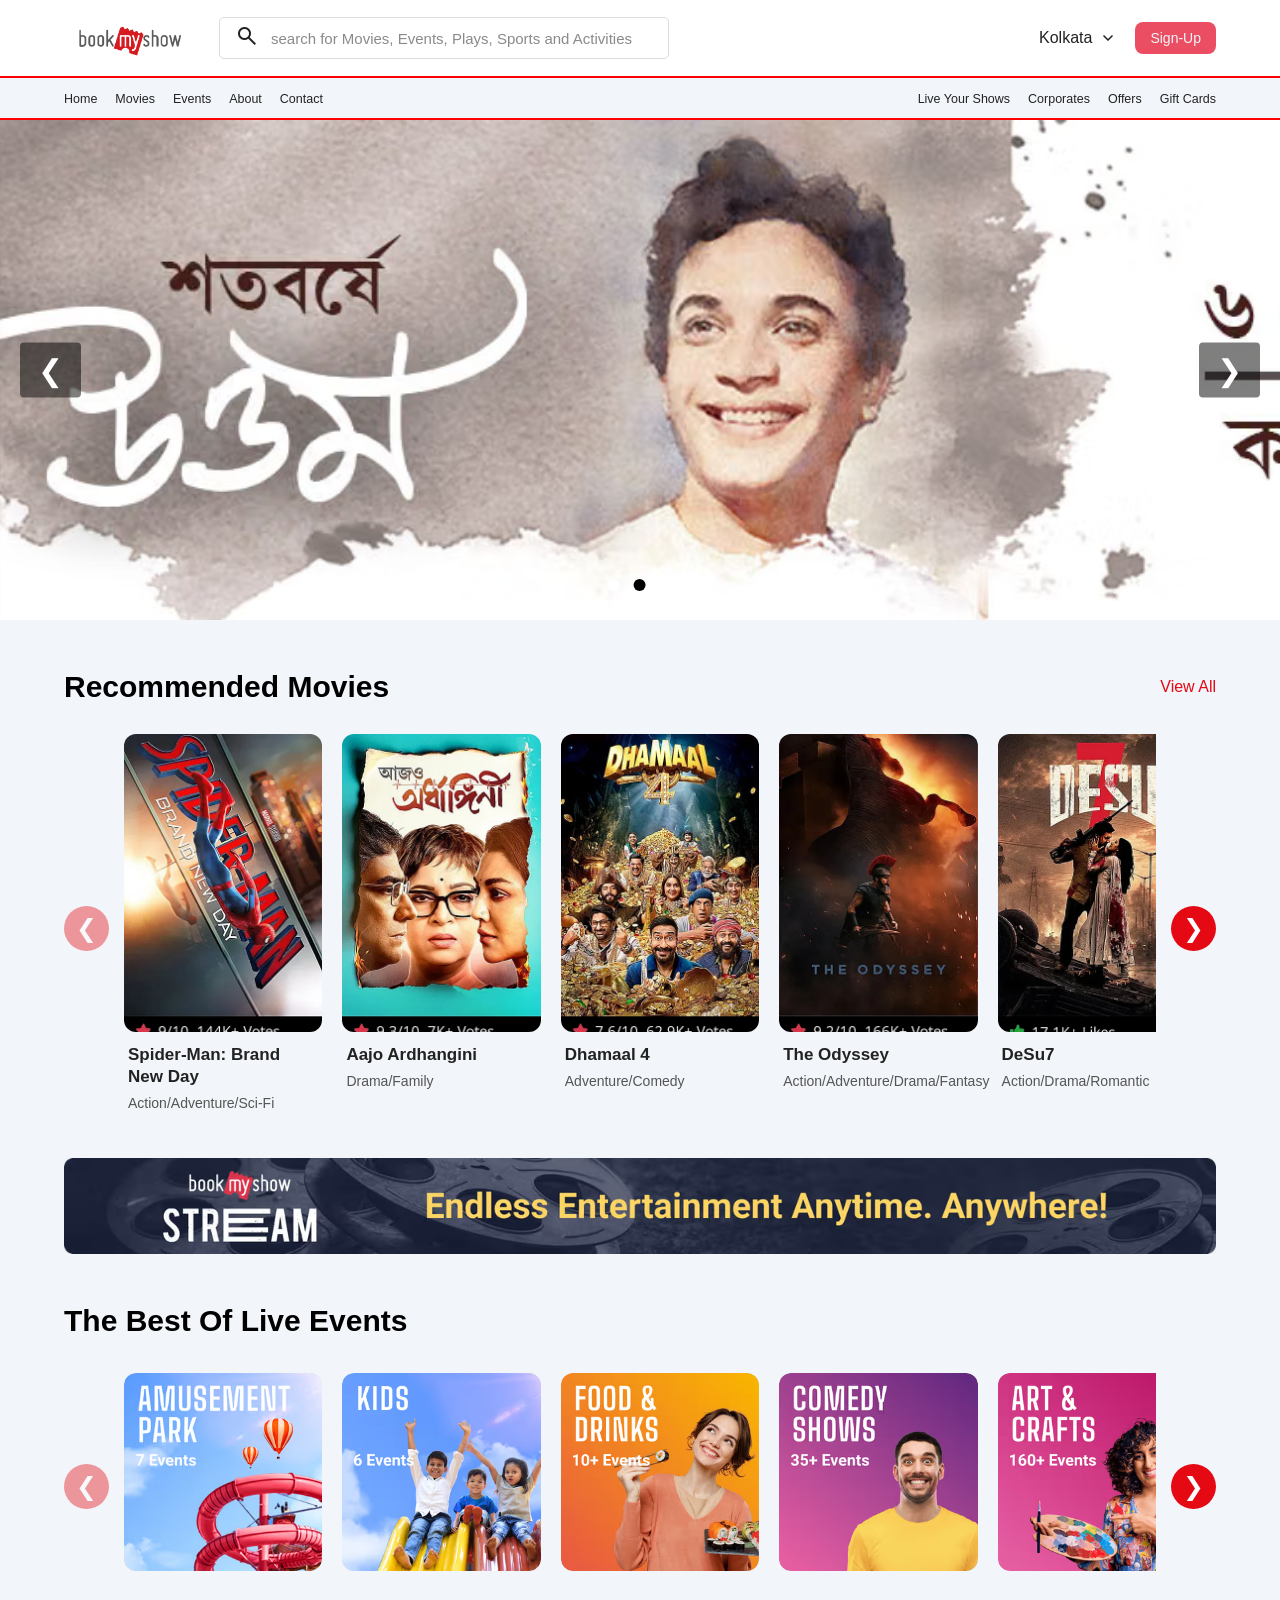
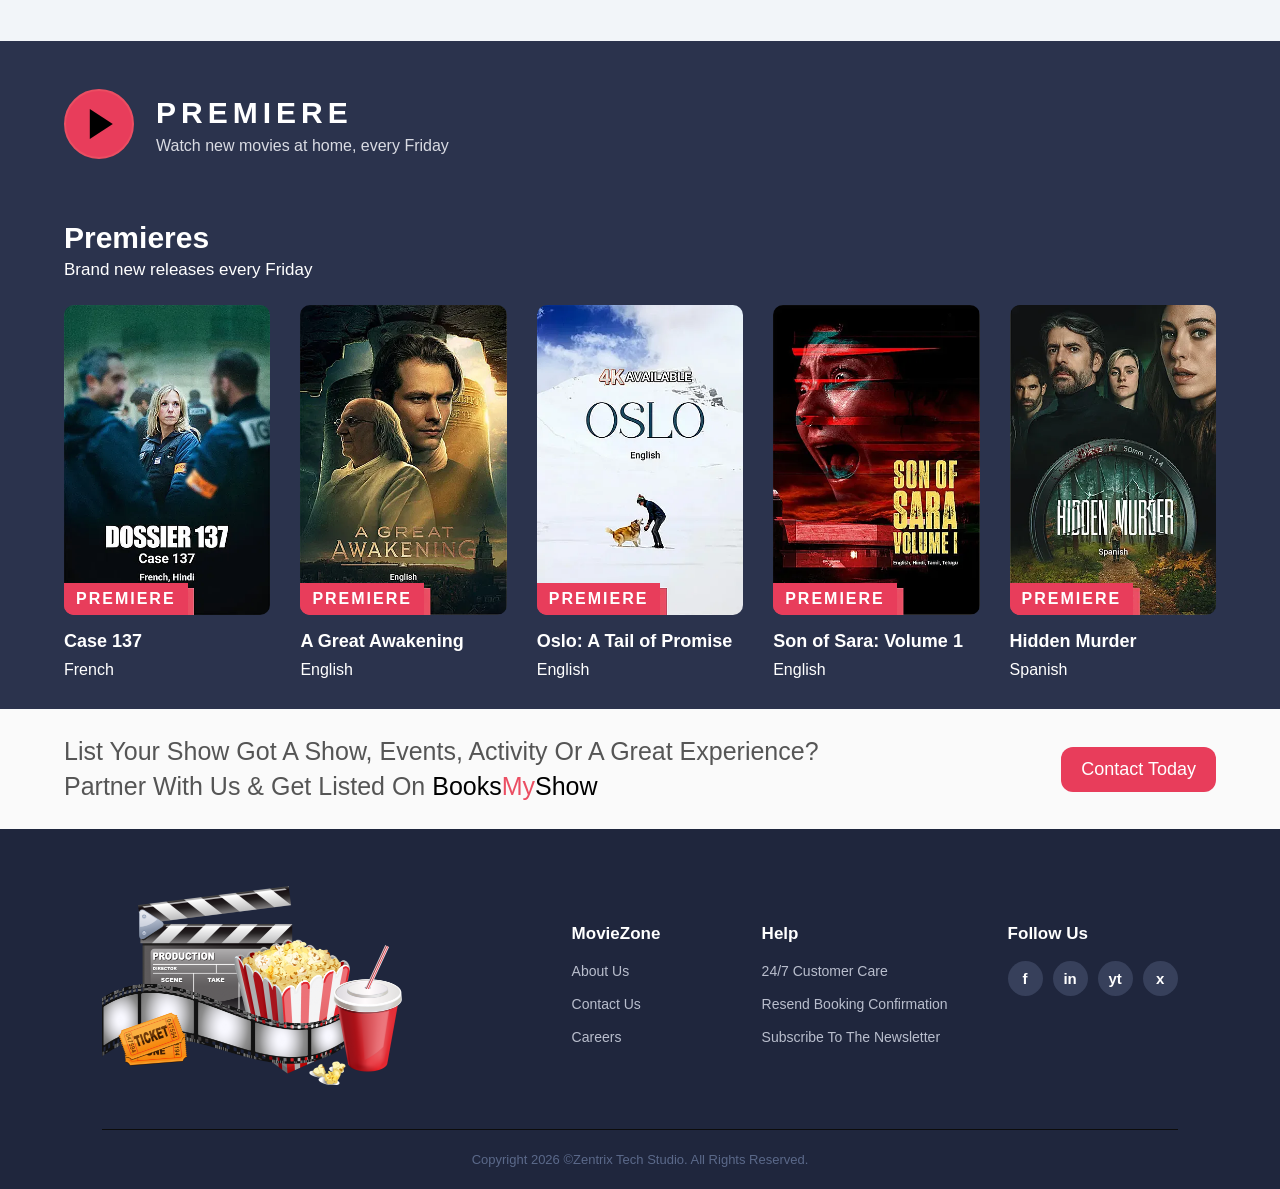
==== index.html @ f5048064 "Initial commit" ====
<!DOCTYPE html>
<html lang="en">

<head>
    <meta charset="UTF-8">
    <meta name="viewport" content="width=device-width, initial-scale=1.0">
    <title>bookmyshow - clone</title>
    <link rel="shortcut icon" href="./IMAGES/favicon.png" type="image/x-icon">
    <link rel="stylesheet" href="style.css">
    <link rel="stylesheet"
        href="https://fonts.googleapis.com/css2?family=Material+Symbols+Outlined:opsz,wght,FILL,GRAD@24,400,0,0" />
</head>

<body>

    <header>

        <div class="header1">
            <div class="logoSide">
                <img src="./IMAGES/logo img.png" alt="image of logo" class="logoimg">

                <div class="searchBox">
                    <i><span class="material-symbols-outlined">search</span></i>
                    <input type="text" placeholder="search for Movies, Events, Plays, Sports and Activities">
                </div>

            </div>
            <div class="loginSide">

                <div class="cityDropdown">
                    <button class="cityBtn" id="cityBtn">
                        <span id="selectedCity">Kolkata</span>
                        <span class="material-symbols-outlined">
                            keyboard_arrow_down
                        </span>
                    </button>

                    <div class="cityMenu" id="cityMenu">
                        <p class="city">Kolkata</p>
                        <p class="city">Mumbai</p>
                        <p class="city">Delhi</p>
                        <p class="city">Hyderabad</p>
                        <p class="city">Bangalore</p>
                        <p class="city">Chennai</p>
                        <p class="city">Pune</p>
                        <p class="city">Ahmedabad</p>
                        <p class="city">Jaipur</p>
                        <p class="city">Lucknow</p>
                    </div>
                </div>

                <a href="./login.html">
                    <button class="signupBtn">sign-up</button>
                </a>

                <span class="material-symbols-outlined">menu</span>

            </div>
        </div>

        <div class="header2">
            <div class="movieSide">
                <ul class="navLinks">
                    <li><a href="./index.html">home</a></li>
                    <li><a href="./movies.html" target="_blank">movies</a></li>
                    <li><a href="./events.html"target="_blank">events</a></li>
                    <li><a href="./about.html" target="_blank">about</a></li>
                    <li><a href="./contact.html" target="_blank">contact</a></li>
                </ul>
            </div>

            <div class="offerSide">
                <ul class="navLinks">
                    <li><a href="#">live your shows</a></li>
                    <li><a href="#">corporates</a></li>
                    <li><a href="#">offers</a></li>
                    <li><a href="#">gift cards</a></li>
                </ul>
            </div>

        </div>

    </header>

    <main>

        <section class="hero-slider">

            <div class="slides">

                <div class="slide">
                    <img src="./IMAGES/slider images/slider 1.avif" alt="Slide 1">
                </div>

                <div class="slide">
                    <img src="./IMAGES/slider images/slider 2.avif" alt="Slide 2">
                </div>

                <div class="slide">
                    <img src="./IMAGES/slider images/slider 3.avif" alt="Slide 3">
                </div>

            </div>

            <!-- Previous / Next Buttons -->
            <button class="prev">&#10094;</button>
            <button class="next">&#10095;</button>

            <!-- Dots -->
            <div class="dots">
                <span class="dot active"></span>
                <span class="dot"></span>
                <span class="dot"></span>
            </div>

        </section>

        <section class="movies-section">

            <div class="section-header">
                <h2>recommended movies</h2>
                <a href="./movies.html" target="_blank">View All</a>
            </div>

            <div class="movie-carousel">
                <button class="movie-arrow movie-prev">&#10094;</button>

                <div class="movie-wrapper">
                    <div class="movie-container">

                        <div class="movie-card">
                            <div class="movie-img">
                                <img src="./IMAGES/movies image/Spider-man.jpg" alt="Movie">

                            </div>

                            <div class="movie-info">
                                <h3>spider-man: brand new day</h3>
                                <p>Action/Adventure/sci-fi</p>

                                <!-- <button>Book Now</button> -->
                            </div>
                        </div>

                        <div class="movie-card">
                            <div class="movie-img">
                                <img src="./IMAGES/movies image/Aajo Ardhangini.webp" alt="Movie">
                            </div>

                            <div class="movie-info">
                                <h3>aajo ardhangini</h3>
                                <p>drama/family</p>

                                <!-- <button>Book Now</button> -->
                            </div>
                        </div>

                        <div class="movie-card">
                            <div class="movie-img">
                                <img src="./IMAGES/movies image/Dhamaal 4.webp" alt="Movie">
                            </div>

                            <div class="movie-info">
                                <h3>dhamaal 4</h3>
                                <p>adventure/comedy</p>

                                <!-- <button>Book Now</button> -->
                            </div>
                        </div>

                        <div class="movie-card">
                            <div class="movie-img">
                                <img src="./IMAGES/movies image/The Odyssey.webp" alt="Movie">
                            </div>

                            <div class="movie-info">
                                <h3>the odyssey</h3>
                                <p>action/adventure/drama/fantasy</p>

                                <!-- <button>Book Now</button> -->
                            </div>
                        </div>

                        <div class="movie-card">
                            <div class="movie-img">
                                <img src="./IMAGES/movies image/DeSu7.webp" alt="Movie">
                            </div>

                            <div class="movie-info">
                                <h3>DeSu7</h3>
                                <p>action/drama/romantic</p>

                                <!-- <button>Book Now</button> -->
                            </div>
                        </div>

                        <div class="movie-card">
                            <div class="movie-img">
                                <img src="./IMAGES/movies image/bhai tera star hai.webp" alt="Movie">
                            </div>

                            <div class="movie-info">
                                <h3>bhai tera star hai</h3>
                                <p>comedy/thriller</p>

                                <!-- <button>Book Now</button> -->
                            </div>
                        </div>

                        <div class="movie-card">
                            <div class="movie-img">
                                <img src="./IMAGES/movies image/Jan Neta.webp" alt="Movie">
                            </div>

                            <div class="movie-info">
                                <h3>jan neta</h3>
                                <p>action/drama/political</p>

                                <!-- <button>Book Now</button> -->
                            </div>
                        </div>

                        <div class="movie-card">
                            <div class="movie-img">
                                <img src="./IMAGES/movies image/Katukutu Buro.webp" alt="Movie">
                            </div>

                            <div class="movie-info">
                                <h3>katukutu boro</h3>
                                <p>drama/social/thriller</p>

                                <!-- <button>Book Now</button> -->
                            </div>
                        </div>

                        <div class="movie-card">
                            <div class="movie-img">
                                <img src="./IMAGES/movies image/ohh my dog.webp" alt="Movie">
                            </div>

                            <div class="movie-info">
                                <h3>ohh my dog</h3>
                                <p>adventure/drama</p>

                                <!-- <button>Book Now</button> -->
                            </div>
                        </div>

                        <div class="movie-card">
                            <div class="movie-img">
                                <img src="./IMAGES/movies image/The Bose Files.webp" alt="Movie">
                            </div>

                            <div class="movie-info">
                                <h3>the bose files: sach ya sazish</h3>
                                <p>drama/historical</p>

                                <!-- <button>Book Now</button> -->
                            </div>
                        </div>

                    </div>

                </div>
                <button class="movie-arrow movie-next">&#10095;</button>
            </div>
            <img src="./IMAGES/2nd section image.avif" alt="" class="sectionImg">
        </section>

        <section class="eventSection">
            <div class="eventHeader">
                <h2>
                    the best of live events
                </h2>
            </div>

            <div class="eventCarousel">
                <button class="eventArrow eventPrev">&#10094;</button>

                <div class="eventWrapper">
                    <div class="eventContainer">

                        <div class="eventCard">
                            <div class="eventImg">
                                <img src="./IMAGES/events img/amuesment park.avif" alt="Movie">

                            </div>
                        </div>

                        <div class="eventCard">
                            <div class="eventImg">
                                <img src="./IMAGES/events img/kids.avif" alt="Movie">

                            </div>
                        </div>

                        <div class="eventCard">
                            <div class="eventImg">
                                <img src="./IMAGES/events img/food  and drinks.avif" alt="Movie">

                            </div>
                        </div>

                        <div class="eventCard">
                            <div class="eventImg">
                                <img src="./IMAGES/events img/Comedy Show.avif" alt="Movie">

                            </div>
                        </div>

                        <div class="eventCard">
                            <div class="eventImg">
                                <img src="./IMAGES/events img/arts and craft.avif" alt="Movie">

                            </div>
                        </div>

                        <div class="eventCard">
                            <div class="eventImg">
                                <img src="./IMAGES/events img/music show.avif" alt="Movie">

                            </div>
                        </div>

                        <div class="eventCard">
                            <div class="eventImg">
                                <img src="./IMAGES/events img/theatre show.avif" alt="Movie">

                            </div>
                        </div>

                        <div class="eventCard">
                            <div class="eventImg">
                                <img src="./IMAGES/events img/upskills and training.avif" alt="Movie">

                            </div>
                        </div>

                    </div>
                </div>
                <button class="eventArrow eventNext">&#10095;</button>
            </div>
        </section>

        <section class="premiere-section">
            <div class="premiere-content">

                <div class="premiere-logo">
                    <a href="./movies.html" target="_blank">
                    <button class="play-icon"></button>
                    </a>

                    <div>
                        <h2>PREMIERE</h2>
                        <p>Watch new movies at home, every Friday</p>
                    </div>
                </div>

                <div class="premiere-heading">
                    <h2>Premieres</h2>
                    <p>Brand new releases every Friday</p>
                </div>

                <div class="premiere-movies">

                    <div class="premiere-card">
                        <div class="premiere-poster">
                            <img src="./IMAGES/premium image/case 137.webp" alt="Case 137">
                            <span>PREMIERE</span>
                        </div>
                        <h3>Case 137</h3>
                        <p>French</p>
                    </div>

                    <div class="premiere-card">
                        <div class="premiere-poster">
                            <img src="./IMAGES/premium image/a great awakening.webp" alt="A Great Awakening">
                            <span>PREMIERE</span>
                        </div>
                        <h3>A Great Awakening</h3>
                        <p>English</p>
                    </div>

                    <div class="premiere-card">
                        <div class="premiere-poster">
                            <img src="./IMAGES/premium image/oslo.webp" alt="Oslo: A Tail of Promise">
                            <span>PREMIERE</span>
                        </div>
                        <h3>Oslo: A Tail of Promise</h3>
                        <p>English</p>
                    </div>

                    <div class="premiere-card">
                        <div class="premiere-poster">
                            <img src="./IMAGES/premium image/son of sara.webp" alt="Son of Sara: Volume 1">
                            <span>PREMIERE</span>
                        </div>
                        <h3>Son of Sara: Volume 1</h3>
                        <p>English</p>
                    </div>

                    <div class="premiere-card">
                        <div class="premiere-poster">
                            <img src="./IMAGES/premium image/hidden murder.webp" alt="Hidden Murder">
                            <span>PREMIERE</span>
                        </div>
                        <h3>Hidden Murder</h3>
                        <p>Spanish</p>
                    </div>

                </div>
            </div>
        </section>

        <DIV class="footerText">
            <p> list your show Got a show, events, activity or a great experience? <br>Partner with us & get listed on <span class="span1">Books<span class="span2">My</span>Show</span></p>
            <button class="btn">contact today</button>
        </DIV>
    </main>

    <footer class="site-footer">

    <div class="footer-top">
        <div class="footer-brand">
            <img src="./IMAGES/footer icon.png" alt="" class="logoimg2">
            <!-- <h2>Book<span>My</span>Show</h2> -->
        </div>

        

        <div class="footer-links">
            <div>
                <h3>MovieZone</h3>
                <a href="#">About Us</a>
                <a href="#">Contact Us</a>
                <a href="#">Careers</a>
            </div>

            <div>
                <h3>Help</h3>
                <a href="#">24/7 Customer Care</a>
                <a href="#">Resend Booking Confirmation</a>
                <a href="#">Subscribe To The Newsletter</a>
            </div>

            <div>
                <h3>Follow Us</h3>
                <div class="social-links">
                    <a href="#" aria-label="Facebook">f</a>
                    <a href="#" aria-label="Instagram">in</a>
                    <a href="#" aria-label="YouTube">yt</a>
                    <a href="#" aria-label="Twitter">x</a>
                </div>
            </div>
        </div>
    </div>

    <div class="footer-line"></div>

    <div class="footer-bottom">
        <p>Copyright 2026 ©Zentrix Tech Studio. All Rights Reserved.</p>
        <!-- <p>Made with ❤️ for movie lovers</p> -->
    </div>

</footer>


    <script src="script.js"></script>
</body>

</html>
---- style.css ----
/* =========================================================
   MOVIEZONE / BOOKMYSHOW CLONE
   COMPLETE RESPONSIVE STYLE.CSS

   HTML + JS CHANGE KI ZAROORAT NAHI HAI
========================================================= */


/* =========================================================
   GLOBAL RESET
========================================================= */

* {
    margin: 0;
    padding: 0;
    box-sizing: border-box;
}

html {
    scroll-behavior: smooth;
}

body {
    width: 100%;
    min-width: 0;

    font-family: Arial, Helvetica, sans-serif;

    background: #f2f5f9;
    color: #222;

    overflow-x: hidden;
}

img {
    max-width: 100%;
    height: auto;
}

button,
input,
textarea {
    font-family: inherit;
}

a {
    text-decoration: none;
}


/* =========================================================
   HEADER - TOP
========================================================= */

header {
    width: 100%;
    background: #fff;

    position: relative;
    z-index: 1000;
}

.header1 {
    width: 100%;
    min-height: 78px;

    display: flex;
    align-items: center;
    justify-content: space-between;

    gap: 25px;

    padding: 10px 5%;

    border-bottom: 2px solid red;

    background: #fff;
}


/* =========================================================
   LOGO + SEARCH
========================================================= */

.logoSide {
    min-width: 0;

    display: flex;
    align-items: center;

    gap: 25px;

    flex: 1;
}

.logoimg {
    width: 130px;
    height: auto;

    display: block;

    flex-shrink: 0;
}


/* Search */

.searchBox {
    width: min(450px, 100%);
    height: 42px;

    display: flex;
    align-items: center;

    border: 1px solid #dcdcdc;
    border-radius: 5px;

    background: #fff;

    min-width: 0;
}

.searchBox .material-symbols-outlined {
    font-size: 24px;

    margin-left: 15px;

    color: #222;

    flex-shrink: 0;
}

.searchBox input {
    width: 100%;
    height: 100%;

    border: none;
    outline: none;

    padding: 0 15px 0 12px;

    font-size: 15px;

    color: #333;

    background: transparent;

    min-width: 0;
}

.searchBox input::placeholder {
    color: #8a8a8a;
}


/* =========================================================
   LOGIN SIDE
========================================================= */

.loginSide {
    display: flex;
    align-items: center;

    gap: 12px;

    flex-shrink: 0;

    font-size: 18px;

    text-transform: capitalize;
}


/* City */

.cityDropdown {
    position: relative;
}

.cityBtn {
    display: flex;
    align-items: center;

    gap: 6px;

    background: transparent;

    border: none;

    font-size: 16px;

    cursor: pointer;

    padding: 8px 5px;

    color: #222;

    white-space: nowrap;
}

.cityBtn .material-symbols-outlined {
    font-size: 20px;
}


/* City dropdown */

.cityMenu {
    display: none;

    position: absolute;

    top: 45px;
    right: 0;

    width: 200px;

    max-height: 300px;

    overflow-y: auto;

    background: #fff;

    border: 1px solid #ddd;

    border-radius: 8px;

    box-shadow: 0 5px 20px rgba(0, 0, 0, 0.15);

    padding: 8px 0;

    z-index: 2000;
}

.cityMenu.active {
    display: block;
}

.city {
    margin: 0;

    padding: 10px 18px;

    font-size: 15px;

    cursor: pointer;
}

.city:hover {
    background-color: #f5f5f5;
}


/* Signup */

.loginSide .signupBtn {
    text-transform: capitalize;

    font-size: 14px;

    padding: 8px 15px;

    background-color: #eb4e62;

    color: #f2f5f9;

    border: none;

    border-radius: 8px;

    cursor: pointer;

    white-space: nowrap;
}


/* Menu icon */

.loginSide > .material-symbols-outlined {
    cursor: pointer;

    font-size: 25px;

    display: none;
}


/* =========================================================
   HEADER - SECOND NAVIGATION
========================================================= */

.header2 {
    width: 100%;

    min-height: 42px;

    display: flex;

    align-items: center;

    justify-content: space-between;

    gap: 20px;

    padding: 7px 5%;

    border-bottom: 2px solid red;

    text-transform: capitalize;

    background-color: #f2f5f9;
}

.movieSide,
.offerSide {
    min-width: 0;
}

.navLinks {
    display: flex;

    align-items: center;

    gap: 18px;

    list-style: none;

    white-space: nowrap;
}

.navLinks a {
    color: #222;

    text-decoration: none;

    font-size: 12.5px;

    font-family:
        'Segoe UI',
        Tahoma,
        Geneva,
        Verdana,
        sans-serif;

    transition: color 0.2s ease;
}

.navLinks a:hover {
    color: #e50914;
}


/* =========================================================
   HOME PAGE SLIDER
========================================================= */

.hero-slider,
.sliderSection {
    width: 100%;

    height: 500px;

    position: relative;

    overflow: hidden;

    background: #111;
}

.slides {
    display: flex;

    width: 300%;

    height: 100%;

    transition: transform 0.5s ease;
}

.slide {
    width: 33.333333%;

    height: 100%;

    flex-shrink: 0;

    display: flex;

    justify-content: center;
    align-items: center;
}

.slide img {
    width: 100%;
    height: 100%;

    display: block;

    object-fit: cover;

    object-position: center;
}


/* Slider arrows */

.prev,
.next {
    position: absolute;

    top: 50%;

    transform: translateY(-50%);

    border: none;

    background: rgba(0, 0, 0, 0.5);

    color: #fff;

    font-size: 30px;

    padding: 10px 18px;

    cursor: pointer;

    z-index: 5;

    border-radius: 4px;

    transition: background 0.2s ease;
}

.prev:hover,
.next:hover {
    background: rgba(0, 0, 0, 0.8);
}

.prev {
    left: 20px;
}

.next {
    right: 20px;
}


/* Slider dots */

.dots {
    position: absolute;

    bottom: 20px;

    left: 50%;

    transform: translateX(-50%);

    z-index: 5;

    white-space: nowrap;
}

.dot {
    display: inline-block;

    width: 12px;
    height: 12px;

    background: #fff;

    border-radius: 50%;

    margin: 5px;

    cursor: pointer;
}

.dot.active {
    background: #000;
}


/* =========================================================
   HOME - MOVIE CAROUSEL
========================================================= */

.movies-section {
    width: 100%;

    padding: 50px 5%;

    background: #f2f5f9;

    color: #000;
}

.section-header {
    display: flex;

    align-items: center;

    justify-content: space-between;

    gap: 20px;

    margin-bottom: 30px;
}

.section-header h2 {
    margin: 0;

    font-size: 30px;

    font-family:
        Arial,
        Helvetica,
        sans-serif;

    text-transform: capitalize;
}

.section-header a {
    color: #e50914;

    text-decoration: none;

    font-size: 16px;

    white-space: nowrap;
}


/* Carousel */

.movie-carousel {
    display: flex;

    align-items: center;

    gap: 15px;

    width: 100%;
}

.movie-wrapper {
    flex: 1;

    min-width: 0;

    overflow: hidden;
}

.movie-container {
    display: flex;

    gap: 20px;

    width: max-content;

    transition: transform 0.5s ease;
}


/* IMPORTANT:
   JS uses 5 cards desktop,
   3 tablet,
   2 mobile,
   1 small mobile.
*/

.movies-section .movie-card {
    flex: 0 0 calc((100vw - 10vw - 160px) / 5);

    min-width: 0;

    box-sizing: border-box;

    transition: transform 0.3s ease;
}

.movies-section .movie-card:hover {
    transform: translateY(-8px);
}


/* Home movie image */

.movie-img {
    width: 100%;

    aspect-ratio: 2 / 3;

    border-radius: 12px;

    overflow: hidden;

    background: #ddd;
}

.movie-img img {
    display: block;

    width: 100%;
    height: 100%;

    object-fit: cover;

    object-position: center;
}

.movie-info {
    padding: 12px 4px;
}

.movie-info h3 {
    margin: 0 0 7px;

    font-size: 17px;

    color: #222;

    text-transform: capitalize;

    line-height: 1.3;
}

.movie-info p {
    margin: 0;

    color: #555;

    font-size: 14px;

    text-transform: capitalize;
}


/* Home movie arrows */

.movie-arrow {
    flex-shrink: 0;

    width: 45px;
    height: 45px;

    border: none;

    border-radius: 50%;

    background: #e50914;

    color: #fff;

    font-size: 25px;

    cursor: pointer;

    display: flex;

    align-items: center;
    justify-content: center;

    transition: background 0.2s ease;
}

.movie-arrow:hover {
    background: #b20710;
}

.movie-arrow:disabled {
    opacity: 0.4;

    cursor: not-allowed;
}


/* Section image */

.sectionImg {
    display: block;

    width: 100%;

    max-width: 100%;

    height: auto;

    margin: 35px 0 0;
}


/* =========================================================
   HOME - EVENTS CAROUSEL
========================================================= */

.eventSection {
    width: 100%;

    padding: 0 5% 40px;

    background-color: #f2f5f9;

    color: #000;
}

.eventHeader {
    margin: 0;

    padding-bottom: 35px;

    font-size: 20px;

    font-family:
        Arial,
        Helvetica,
        sans-serif;

    text-transform: capitalize;
}

.eventCarousel {
    display: flex;

    align-items: center;

    gap: 15px;

    width: 100%;
}

.eventWrapper {
    flex: 1;

    min-width: 0;

    overflow: hidden;

    padding-bottom: 30px;
}

.eventContainer {
    display: flex;

    gap: 20px;

    width: max-content;

    transition: transform 0.5s ease;
}


/* Event cards */

.eventCard {
    flex: 0 0 calc((100vw - 10vw - 160px) / 5);

    min-width: 0;

    box-sizing: border-box;

    transition: transform 0.3s ease;
}

.eventCard:hover {
    transform: translateY(-8px);
}

.eventImg {
    width: 100%;

    aspect-ratio: 1 / 1;

    border-radius: 12px;

    overflow: hidden;

    background: #ddd;
}

.eventImg img {
    width: 100%;
    height: 100%;

    display: block;

    object-fit: cover;

    object-position: center;

    border-radius: 12px;
}


/* Event arrows */

.eventArrow {
    flex-shrink: 0;

    width: 45px;
    height: 45px;

    border: none;

    border-radius: 50%;

    background: #e50914;

    color: #fff;

    font-size: 25px;

    cursor: pointer;

    display: flex;

    align-items: center;
    justify-content: center;
}

.eventArrow:hover {
    background: #b20710;
}

.eventArrow:disabled {
    opacity: 0.4;

    cursor: not-allowed;
}


/* =========================================================
   PREMIERE SECTION
========================================================= */

.premiere-section {
    width: 100%;

    background: #2b334d;

    padding: 48px 0 30px;

    color: #fff;

    font-family:
        Arial,
        Helvetica,
        sans-serif;
}

.premiere-content {
    width: 90%;

    max-width: 1550px;

    margin: auto;
}


/* Premiere logo */

.premiere-logo {
    display: flex;

    align-items: center;

    gap: 22px;

    margin-bottom: 60px;
}

.play-icon {
    width: 70px;
    height: 70px;

    border-radius: 50%;

    background: #e83d5b;

    border: 2px solid #eb4e62;

    cursor: pointer;

    position: relative;

    flex-shrink: 0;
}

.play-icon:hover {
    border-color: #b20710;

    background-color: #dcdcdc;
}

.play-icon::after {
    content: "";

    position: absolute;

    top: 50%;
    left: 50%;

    transform: translate(-40%, -50%);

    border-top: 15px solid transparent;

    border-bottom: 15px solid transparent;

    border-left: 23px solid #000;
}

.premiere-logo h2 {
    margin: 0 0 7px;

    font-size: 30px;

    letter-spacing: 5px;
}

.premiere-logo p {
    margin: 0;

    font-size: 16px;

    color: #d9dbe3;
}


/* Premiere heading */

.premiere-heading {
    margin-bottom: 25px;
}

.premiere-heading h2 {
    margin: 0 0 5px;

    font-size: 30px;
}

.premiere-heading p {
    margin: 0;

    font-size: 17px;
}


/* Premiere cards */

.premiere-movies {
    display: grid;

    grid-template-columns: repeat(5, minmax(0, 1fr));

    gap: 30px;
}

.premiere-card {
    min-width: 0;

    cursor: pointer;
}

.premiere-poster {
    position: relative;

    width: 100%;

    aspect-ratio: 2 / 3;

    overflow: hidden;

    border-radius: 10px;

    background: #111;
}

.premiere-poster img {
    width: 100%;
    height: 100%;

    display: block;

    object-fit: cover;

    transition: transform 0.3s ease;
}

.premiere-card:hover .premiere-poster img {
    transform: scale(1.06);
}

.premiere-poster span {
    position: absolute;

    left: 0;
    bottom: 0;

    padding: 7px 12px;

    background: #e83d5b;

    color: #fff;

    font-size: 16px;

    font-weight: bold;

    letter-spacing: 2px;
}

.premiere-card h3 {
    margin: 15px 0 8px;

    font-size: 18px;

    color: #fff;

    line-height: 1.3;
}

.premiere-card p {
    margin: 0;

    font-size: 16px;

    color: #fff;
}


/* =========================================================
   LIST YOUR SHOW / FOOTER TEXT
========================================================= */

.footerText {
    width: 100%;

    display: flex;

    align-items: center;

    justify-content: space-between;

    gap: 30px;

    padding: 25px 5%;

    color: #555;

    background-color: #fafafa;

    text-transform: capitalize;

    font-size: 25px;
}

.footerText p {
    line-height: 1.4;
}

.footerText .span1 {
    color: #000;
}

.footerText .span2 {
    color: #eb4e62;
}

.footerText .btn {
    padding: 12px 20px;

    background-color: #e83d5b;

    color: #fff;

    border: none;

    border-radius: 12px;

    font-size: 18px;

    text-transform: capitalize;

    cursor: pointer;

    white-space: nowrap;

    transition:
        background 0.3s ease,
        transform 0.3s ease;
}

.footerText .btn:hover {
    color: #000;

    background-color: #e50914;

    transform: translateY(-5px);

    font-weight: 700;
}


/* =========================================================
   FOOTER
========================================================= */

.site-footer {
    width: 100%;

    background: #1f263d;

    color: #fff;

    padding: 55px 8% 20px;

    font-family:
        Arial,
        Helvetica,
        sans-serif;
}

.footer-top {
    width: 100%;

    display: flex;

    align-items: center;

    justify-content: space-between;

    gap: 60px;

    padding-bottom: 40px;
}

.footer-brand {
    flex-shrink: 0;
}

.logoimg2 {
    width: 300px;

    max-width: 100%;

    height: auto;
}

.footer-links {
    display: flex;

    gap: 60px;

    min-width: 0;
}

.footer-links > div {
    display: flex;

    flex-direction: column;

    gap: 12px;

    min-width: 130px;
}

.footer-links h3 {
    margin: 0 0 5px;

    font-size: 17px;

    color: #fff;
}

.footer-links a {
    color: #b9becd;

    text-decoration: none;

    font-size: 14px;

    line-height: 1.5;

    transition: color 0.3s ease;
}

.footer-links a:hover {
    color: #e50914;
}


/* Social icons */

.footer-links .social-links {
    display: flex;

    flex-direction: row;

    gap: 10px;
}

.social-links a {
    width: 35px;
    height: 35px;

    display: grid;

    place-items: center;

    border-radius: 50%;

    background: #37405b;

    color: #fff;

    font-size: 15px;

    font-weight: bold;
}

.social-links a:hover {
    background: #e50914;

    color: #fff;
}


/* Footer bottom */

.footer-line {
    width: 100%;

    height: 1px;

    background: #0c0c0c;
}

.footer-bottom {
    padding-top: 20px;

    color: #5b698a;

    font-size: 13px;

    text-align: center;
}

.footer-bottom p {
    margin: 0;

    line-height: 1.5;
}


/* =========================================================
   MOVIE LIST PAGE
========================================================= */

.movie-page {
    width: 100%;

    max-width: 1200px;

    margin: 30px auto;

    padding: 0 20px;
}

.movie-content {
    width: 100%;
}


/* Heading */

.movie-heading {
    text-align: center;

    margin-bottom: 12px;
}

.movie-heading h2 {
    font-size: 20px;

    font-weight: 600;
}


/* Filters */

.selected-filters {
    display: flex;

    justify-content: center;

    align-items: center;

    gap: 8px;

    margin-bottom: 18px;
}

.selected-filters button {
    padding: 6px 14px;

    border: 1px solid #ddd;

    background: #fff;

    border-radius: 20px;

    font-size: 11px;

    cursor: pointer;

    white-space: nowrap;

    flex-shrink: 0;

    transition:
        border-color 0.2s ease,
        color 0.2s ease,
        background 0.2s ease;
}

.selected-filters button:hover {
    border-color: #e51b23;

    color: #e51b23;
}

.selected-filters button.active {
    background: #e51b23;

    color: #fff;

    border-color: #e51b23;
}


/* Coming soon */

.coming-soon {
    width: 100%;

    background: #fff;

    border-radius: 6px;

    padding: 14px;

    margin-bottom: 22px;

    text-align: center;
}

.coming-content h4 {
    font-size: 14px;

    margin-bottom: 5px;
}

.coming-content p {
    font-size: 11px;

    color: #999;
}


/* =========================================================
   MOVIE GRID
========================================================= */

.movie-grid {
    width: 100%;

    display: grid;

    grid-template-columns: repeat(4, minmax(0, 1fr));

    gap: 35px 18px;
}


/* IMPORTANT:
   This overrides the carousel .movie-card only
   inside movie-grid.
*/

.movie-grid .movie-card {
    min-width: 0;

    background: transparent;

    transition: transform 0.2s ease;
}

.movie-grid .movie-card:hover {
    transform: translateY(-4px);
}


/* Poster */

.poster {
    width: 100%;

    aspect-ratio: 2 / 3;

    position: relative;

    overflow: hidden;

    border-radius: 6px;

    background: #ddd;
}

.poster img {
    width: 100%;
    height: 100%;

    display: block;

    object-fit: cover;

    object-position: center;
}


/* Rating */

.rating {
    position: absolute;

    bottom: 7px;
    left: 7px;

    background: rgba(0, 0, 0, 0.85);

    color: #fff;

    padding: 4px 7px;

    border-radius: 3px;

    font-size: 10px;
}


/* Movie information */

.movie-grid .movie-card h3 {
    font-size: 12px;

    line-height: 1.3;

    margin-top: 8px;

    font-weight: 600;

    white-space: nowrap;

    overflow: hidden;

    text-overflow: ellipsis;
}

.movie-grid .movie-card p {
    font-size: 10px;

    color: #666;

    margin-top: 4px;
}

.movie-grid .movie-card small {
    display: block;

    font-size: 9px;

    color: #999;

    margin-top: 3px;

    line-height: 1.4;
}


/* =========================================================
   ABOUT PAGE
========================================================= */

.about-hero {
    width: 100%;

    min-height: 400px;

    background:
        linear-gradient(
            rgba(0, 0, 0, 0.70),
            rgba(0, 0, 0, 0.70)
        ),
        url("images/about-banner.jpg");

    background-size: cover;

    background-position: center;

    background-repeat: no-repeat;

    display: flex;

    align-items: center;

    justify-content: center;

    text-align: center;

    padding: 50px 20px;
}

.hero-content {
    width: 100%;

    max-width: 750px;

    color: #fff;
}

.small-title {
    color: #e50914;

    font-size: 13px;

    font-weight: 600;

    letter-spacing: 3px;

    margin-bottom: 15px;
}

.hero-content h1 {
    font-size: clamp(34px, 5vw, 50px);

    line-height: 1.15;

    margin-bottom: 20px;
}

.hero-content h1 span {
    color: #e50914;
}

.hero-content > p:last-child {
    color: #ddd;

    font-size: 16px;

    line-height: 1.7;

    max-width: 700px;

    margin: auto;
}


/* About section */

.about-section {
    width: 100%;

    max-width: 1100px;

    margin: auto;

    padding: 90px 20px;

    display: grid;

    grid-template-columns:
        minmax(0, 1fr)
        minmax(0, 1fr);

    gap: 60px;

    align-items: center;
}

.about-image {
    width: 100%;

    height: 450px;

    overflow: hidden;

    border-radius: 10px;
}

.about-image img {
    width: 100%;
    height: 100%;

    object-fit: cover;

    object-position: center;
}

.about-content {
    width: 100%;
}

.section-label {
    color: #e50914;

    font-size: 12px;

    font-weight: 600;

    letter-spacing: 2px;

    margin-bottom: 12px;
}

.about-content h2 {
    font-size: clamp(28px, 4vw, 38px);

    line-height: 1.2;

    margin-bottom: 20px;
}

.about-content h2 span {
    color: #e50914;
}

.about-content p:not(.section-label) {
    color: #666;

    font-size: 14px;

    line-height: 1.8;

    margin-bottom: 15px;
}


/* Why choose us */

.why-section {
    width: 100%;

    background: #111;

    color: #fff;

    padding: 80px 20px;
}

.section-heading {
    width: 100%;

    max-width: 650px;

    text-align: center;

    margin: 0 auto 50px;
}

.section-heading p {
    color: #e50914;

    font-size: 12px;

    letter-spacing: 2px;

    margin-bottom: 10px;
}

.section-heading h2 {
    font-size: clamp(28px, 4vw, 36px);

    line-height: 1.3;
}

.section-heading h2 span {
    color: #e50914;
}


/* Features */

.features {
    width: 100%;

    max-width: 1100px;

    margin: auto;

    display: grid;

    grid-template-columns:
        repeat(4, minmax(0, 1fr));

    gap: 20px;
}

.feature-card {
    background: #1b1b1b;

    padding: 30px 20px;

    border-radius: 8px;

    text-align: center;

    transition: transform 0.3s ease;
}

.feature-card:hover {
    transform: translateY(-6px);
}

.feature-icon {
    font-size: 35px;

    margin-bottom: 15px;
}

.feature-card h3 {
    font-size: 17px;

    margin-bottom: 10px;
}

.feature-card p {
    color: #aaa;

    font-size: 12px;

    line-height: 1.6;
}


/* Stats */

.stats-section {
    width: 100%;

    max-width: 1000px;

    margin: auto;

    padding: 70px 20px;

    display: grid;

    grid-template-columns:
        repeat(4, minmax(0, 1fr));

    gap: 30px;

    text-align: center;
}

.stat h2 {
    color: #e50914;

    font-size: clamp(28px, 4vw, 35px);

    margin-bottom: 8px;
}

.stat p {
    color: #666;

    font-size: 13px;
}


/* =========================================================
   CONTACT PAGE
========================================================= */

.contact-hero {
    width: 100%;

    min-height: 330px;

    background:
        linear-gradient(
            rgba(0, 0, 0, 0.75),
            rgba(0, 0, 0, 0.75)
        ),
        url("images/contact-banner.jpg");

    background-size: cover;

    background-position: center;

    background-repeat: no-repeat;

    display: flex;

    align-items: center;

    justify-content: center;

    text-align: center;

    color: #fff;

    padding: 50px 20px;
}

.contact-hero > div {
    width: 100%;

    max-width: 700px;
}

.contact-hero p:first-child {
    color: #e50914;

    font-size: 12px;

    letter-spacing: 3px;

    margin-bottom: 12px;
}

.contact-hero h1 {
    font-size: clamp(36px, 5vw, 50px);

    margin-bottom: 15px;
}

.contact-hero h1 span {
    color: #e50914;
}

.contact-hero div > p:last-child {
    color: #ccc;

    font-size: 15px;

    line-height: 1.6;
}


/* Contact section */

.contact-section {
    width: 100%;

    max-width: 1100px;

    margin: auto;

    padding: 80px 20px;

    display: grid;

    grid-template-columns:
        minmax(0, 0.9fr)
        minmax(0, 1.1fr);

    gap: 60px;

    align-items: start;
}


/* Contact info */

.contact-info {
    width: 100%;
}

.contact-info h2 {
    font-size: clamp(28px, 4vw, 38px);

    line-height: 1.2;

    margin-bottom: 20px;
}

.contact-info h2 span {
    color: #e50914;
}

.description {
    color: #666;

    font-size: 14px;

    line-height: 1.7;

    margin-bottom: 30px;
}


/* Contact item */

.contact-item {
    width: 100%;

    display: flex;

    align-items: flex-start;

    gap: 15px;

    margin-bottom: 25px;
}

.contact-icon {
    width: 45px;
    height: 45px;

    flex: 0 0 45px;

    background: #fff;

    border-radius: 50%;

    display: flex;

    align-items: center;

    justify-content: center;

    font-size: 19px;

    box-shadow:
        0 2px 10px rgba(0, 0, 0, 0.08);
}

.contact-item h3 {
    font-size: 14px;

    margin-bottom: 5px;
}

.contact-item p {
    color: #777;

    font-size: 12px;

    line-height: 1.6;

    word-break: break-word;
}


/* Contact form */

.contact-form {
    width: 100%;

    background: #fff;

    padding: 35px;

    border-radius: 10px;

    box-shadow:
        0 5px 25px rgba(0, 0, 0, 0.07);
}

.contact-form h2 {
    font-size: 25px;

    margin-bottom: 8px;
}

.contact-form > p {
    color: #888;

    font-size: 12px;

    line-height: 1.6;

    margin-bottom: 25px;
}


/* Input row */

.input-row {
    width: 100%;

    display: grid;

    grid-template-columns:
        repeat(2, minmax(0, 1fr));

    gap: 15px;
}

.input-group {
    width: 100%;

    margin-bottom: 18px;
}

.input-group label {
    display: block;

    font-size: 12px;

    font-weight: 600;

    margin-bottom: 7px;
}

.input-group input,
.input-group textarea {
    width: 100%;

    border: 1px solid #ddd;

    background: #fafafa;

    border-radius: 5px;

    padding: 12px;

    font-family: inherit;

    font-size: 12px;

    outline: none;

    transition:
        border-color 0.3s ease,
        background 0.3s ease;
}

.input-group input {
    height: 42px;
}

.input-group textarea {
    min-height: 130px;

    resize: vertical;
}

.input-group input::placeholder,
.input-group textarea::placeholder {
    color: #aaa;
}

.input-group input:focus,
.input-group textarea:focus {
    border-color: #e50914;

    background: #fff;
}


/* Contact button */

.contact-form button {
    width: 100%;

    border: none;

    background: #e50914;

    color: #fff;

    padding: 13px;

    border-radius: 5px;

    font-size: 13px;

    cursor: pointer;

    transition: background 0.3s ease;
}

.contact-form button:hover {
    background: #b20710;
}


/* =========================================================
   RESPONSIVE
   TABLET / SMALL LAPTOP
   1000px
========================================================= */

@media (max-width: 1000px) {

    /* Header */

    .header1 {
        padding-left: 4%;
        padding-right: 4%;

        gap: 15px;
    }

    .logoSide {
        gap: 15px;
    }

    .logoimg {
        width: 115px;
    }

    .searchBox {
        width: 330px;
    }

    .searchBox input {
        font-size: 13px;
    }

    .cityBtn {
        font-size: 14px;
    }

    .loginSide .signupBtn {
        font-size: 12px;

        padding: 7px 12px;
    }


    /* Header navigation */

    .header2 {
        padding-left: 4%;
        padding-right: 4%;

        gap: 15px;
    }

    .navLinks {
        gap: 13px;
    }

    .navLinks a {
        font-size: 11px;
    }


    /* Home movie carousel */

    .movies-section .movie-card {
        flex-basis: calc((100vw - 8vw - 120px) / 3);
    }

    .eventCard {
        flex-basis: calc((100vw - 8vw - 120px) / 3);
    }


    /* Premiere */

    .premiere-content {
        width: 90%;
    }

    .premiere-movies {
        grid-template-columns:
            repeat(3, minmax(0, 1fr));

        gap: 25px;
    }


    /* Movie listing */

    .movie-grid {
        grid-template-columns:
            repeat(3, minmax(0, 1fr));

        gap: 30px 16px;
    }


    /* About */

    .about-section {
        gap: 40px;
    }

    .features {
        grid-template-columns:
            repeat(2, minmax(0, 1fr));
    }


    /* Footer */

    .footer-top {
        align-items: flex-start;
    }

    .footer-links {
        gap: 35px;
    }

    .logoimg2 {
        width: 240px;
    }

}


/* =========================================================
   TABLET
   768px
========================================================= */

@media (max-width: 768px) {

    /* ================= HEADER ================= */

    .header1 {
        min-height: 70px;

        display: grid;

        grid-template-columns:
            minmax(0, 1fr)
            auto;

        align-items: center;

        gap: 12px;

        padding: 10px 3%;
    }

    .logoSide {
        width: 100%;

        display: grid;

        grid-template-columns:
            auto
            minmax(0, 1fr);

        align-items: center;

        gap: 12px;
    }

    .logoimg {
        width: 100px;
    }

    .searchBox {
        width: 100%;

        height: 40px;
    }

    .searchBox input {
        font-size: 12px;
    }

    .searchBox .material-symbols-outlined {
        font-size: 20px;

        margin-left: 10px;
    }

    .loginSide {
        gap: 8px;
    }

    .cityBtn {
        font-size: 13px;

        padding: 7px 3px;
    }

    .cityBtn .material-symbols-outlined {
        font-size: 17px;
    }

    .loginSide .signupBtn {
        font-size: 11px;

        padding: 7px 10px;
    }

    .loginSide > .material-symbols-outlined {
        display: block;

        font-size: 23px;
    }


    /* ================= NAVIGATION ================= */

    .header2 {
        min-height: 42px;

        padding: 7px 3%;

        overflow-x: auto;

        justify-content: flex-start;

        scrollbar-width: none;
    }

    .header2::-webkit-scrollbar {
        display: none;
    }

    .movieSide,
    .offerSide {
        flex-shrink: 0;
    }

    .navLinks {
        gap: 18px;
    }

    .navLinks a {
        font-size: 11px;
    }


    /* ================= HOME SLIDER ================= */

    .hero-slider,
    .sliderSection {
        height: 360px;
    }

    .prev,
    .next {
        font-size: 23px;

        padding: 8px 13px;
    }

    .prev {
        left: 10px;
    }

    .next {
        right: 10px;
    }


    /* ================= HOME MOVIES ================= */

    .movies-section {
        padding: 35px 4%;
    }

    .section-header {
        margin-bottom: 20px;
    }

    .section-header h2 {
        font-size: 24px;
    }

    .section-header a {
        font-size: 13px;
    }

    .movie-carousel {
        gap: 8px;
    }

    .movie-container {
        gap: 12px;
    }

    .movies-section .movie-card {
        flex-basis: calc((100vw - 8vw - 72px) / 2);
    }

    .movie-arrow,
    .eventArrow {
        width: 36px;
        height: 36px;

        font-size: 20px;
    }

    .movie-info {
        padding: 9px 2px;
    }

    .movie-info h3 {
        font-size: 14px;
    }

    .movie-info p {
        font-size: 12px;
    }


    /* ================= EVENTS ================= */

    .eventSection {
        padding: 0 4% 25px;
    }

    .eventHeader {
        padding-bottom: 25px;

        font-size: 18px;
    }

    .eventCarousel {
        gap: 8px;
    }

    .eventContainer {
        gap: 12px;
    }

    .eventCard {
        flex-basis: calc((100vw - 8vw - 72px) / 2);
    }


    /* ================= PREMIERE ================= */

    .premiere-section {
        padding-top: 35px;
    }

    .premiere-content {
        width: 92%;
    }

    .premiere-logo {
        gap: 14px;

        margin-bottom: 45px;
    }

    .play-icon {
        width: 55px;
        height: 55px;
    }

    .play-icon::after {
        border-top-width: 12px;
        border-bottom-width: 12px;
        border-left-width: 18px;
    }

    .premiere-logo h2 {
        font-size: 21px;

        letter-spacing: 3px;
    }

    .premiere-logo p {
        font-size: 13px;
    }

    .premiere-heading h2 {
        font-size: 25px;
    }

    .premiere-heading p {
        font-size: 14px;
    }

    .premiere-movies {
        grid-template-columns:
            repeat(2, minmax(0, 1fr));

        gap: 18px;
    }

    .premiere-poster span {
        font-size: 12px;

        letter-spacing: 1px;
    }

    .premiere-card h3 {
        font-size: 15px;
    }

    .premiere-card p {
        font-size: 13px;
    }


    /* ================= LIST YOUR SHOW ================= */

    .footerText {
        flex-direction: column;

        align-items: center;

        justify-content: center;

        text-align: center;

        padding: 25px 5%;

        font-size: 18px;
    }

    .footerText .btn {
        font-size: 14px;

        padding: 10px 18px;
    }


    /* ================= FOOTER ================= */

    .site-footer {
        padding: 40px 6% 20px;
    }

    .footer-top {
        flex-direction: column;

        align-items: center;

        gap: 35px;

        text-align: center;
    }

    .logoimg2 {
        width: 220px;
    }

    .footer-links {
        width: 100%;

        justify-content: center;

        flex-wrap: wrap;

        gap: 35px;
    }

    .footer-links > div {
        align-items: center;

        min-width: 150px;
    }

    .footer-bottom {
        text-align: center;
    }


    /* ================= MOVIE PAGE ================= */

    .movie-page {
        padding: 0 15px;

        margin-top: 20px;
    }

    .movie-grid {
        grid-template-columns:
            repeat(3, minmax(0, 1fr));

        gap: 25px 12px;
    }

    .selected-filters {
        overflow-x: auto;

        justify-content: flex-start;

        padding-bottom: 5px;

        scrollbar-width: none;
    }

    .selected-filters::-webkit-scrollbar {
        display: none;
    }

    .selected-filters button {
        flex-shrink: 0;
    }


    /* ================= ABOUT ================= */

    .about-hero {
        min-height: 350px;

        padding: 45px 20px;
    }

    .hero-content h1 {
        font-size: 38px;
    }

    .hero-content > p:last-child {
        font-size: 14px;
    }

    .about-section {
        grid-template-columns: 1fr;

        gap: 40px;

        padding: 65px 20px;
    }

    .about-image {
        height: 350px;
    }

    .features {
        grid-template-columns:
            repeat(2, minmax(0, 1fr));
    }

    .stats-section {
        grid-template-columns:
            repeat(2, minmax(0, 1fr));

        gap: 35px;
    }


    /* ================= CONTACT ================= */

    .contact-hero {
        min-height: 300px;
    }

    .contact-hero h1 {
        font-size: 40px;
    }

    .contact-section {
        grid-template-columns: 1fr;

        gap: 40px;

        padding: 65px 20px;
    }

}


/* =========================================================
   MOBILE
   600px
========================================================= */

@media (max-width: 600px) {

    /* ================= HEADER ================= */

    .header1 {
        padding: 10px 15px;

        gap: 8px;
    }

    .logoimg {
        width: 85px;
    }

    .logoSide {
        gap: 8px;
    }

    .searchBox {
        height: 37px;
    }

    .searchBox input {
        font-size: 10px;

        padding-left: 7px;

        padding-right: 7px;
    }

    .searchBox .material-symbols-outlined {
        font-size: 18px;

        margin-left: 7px;
    }

    .loginSide {
        gap: 5px;
    }

    .cityBtn {
        font-size: 11px;
    }

    .cityBtn .material-symbols-outlined {
        font-size: 15px;
    }

    .loginSide .signupBtn {
        font-size: 10px;

        padding: 6px 8px;
    }

    .loginSide > .material-symbols-outlined {
        font-size: 21px;
    }


    /* ================= NAV ================= */

    .header2 {
        padding: 7px 15px;
    }

    .navLinks {
        gap: 16px;
    }

    .navLinks a {
        font-size: 10.5px;
    }


    /* ================= SLIDER ================= */

    .hero-slider,
    .sliderSection {
        height: 280px;
    }

    .prev,
    .next {
        font-size: 18px;

        padding: 7px 10px;
    }

    .dots {
        bottom: 8px;
    }

    .dot {
        width: 8px;
        height: 8px;

        margin: 3px;
    }


    /* ================= HOME MOVIES ================= */

    .movies-section {
        padding: 30px 4%;
    }

    .section-header h2 {
        font-size: 21px;
    }

    .section-header a {
        font-size: 12px;
    }

    .movie-container {
        gap: 10px;
    }

    .movies-section .movie-card {
        flex-basis: calc((100vw - 8vw - 62px) / 2);
    }

    .movie-info h3 {
        font-size: 12px;
    }

    .movie-info p {
        font-size: 10px;
    }

    .movie-arrow,
    .eventArrow {
        width: 32px;
        height: 32px;

        font-size: 18px;
    }


    /* ================= EVENTS ================= */

    .eventSection {
        padding-left: 4%;
        padding-right: 4%;
    }

    .eventHeader {
        font-size: 17px;
    }

    .eventContainer {
        gap: 10px;
    }

    .eventCard {
        flex-basis: calc((100vw - 8vw - 62px) / 2);
    }


    /* ================= MOVIE GRID ================= */

    .movie-page {
        padding: 0 12px;

        margin-top: 18px;
    }

    .movie-heading h2 {
        font-size: 18px;
    }

    .movie-grid {
        grid-template-columns:
            repeat(2, minmax(0, 1fr));

        gap: 25px 12px;
    }

    .movie-grid .movie-card h3 {
        font-size: 11px;

        margin-top: 7px;
    }

    .movie-grid .movie-card p {
        font-size: 9px;

        margin-top: 3px;
    }

    .movie-grid .movie-card small {
        font-size: 8px;
    }

    .rating {
        bottom: 5px;

        left: 5px;

        padding: 3px 5px;

        font-size: 8px;
    }


    /* ================= PREMIERE ================= */

    .premiere-section {
        padding: 30px 0 25px;
    }

    .premiere-content {
        width: 90%;
    }

    .premiere-logo {
        margin-bottom: 40px;
    }

    .premiere-logo h2 {
        font-size: 19px;

        letter-spacing: 2px;
    }

    .premiere-logo p {
        font-size: 11px;
    }

    .premiere-heading h2 {
        font-size: 22px;
    }

    .premiere-heading p {
        font-size: 12px;
    }

    .premiere-movies {
        grid-template-columns:
            repeat(2, minmax(0, 1fr));

        gap: 16px;
    }

    .premiere-poster span {
        padding: 5px 8px;

        font-size: 10px;
    }

    .premiere-card h3 {
        margin-top: 10px;

        font-size: 13px;
    }

    .premiere-card p {
        font-size: 11px;
    }


    /* ================= FOOTER TEXT ================= */

    .footerText {
        font-size: 15px;

        padding: 22px 15px;

        gap: 15px;
    }

    .footerText .btn {
        font-size: 12px;

        padding: 9px 15px;
    }


    /* ================= FOOTER ================= */

    .site-footer {
        padding: 35px 15px 18px;
    }

    .footer-top {
        gap: 30px;
    }

    .logoimg2 {
        width: 180px;
    }

    .footer-links {
        display: grid;

        grid-template-columns:
            repeat(2, minmax(0, 1fr));

        gap: 30px 20px;
    }

    .footer-links > div {
        min-width: 0;

        width: 100%;
    }

    .footer-links h3 {
        font-size: 14px;
    }

    .footer-links a {
        font-size: 11px;
    }

    .social-links a {
        width: 30px;
        height: 30px;

        font-size: 13px;
    }

    .footer-bottom {
        font-size: 11px;
    }


    /* ================= ABOUT ================= */

    .about-hero {
        min-height: 300px;

        padding: 40px 15px;
    }

    .small-title {
        font-size: 10px;

        letter-spacing: 2px;
    }

    .hero-content h1 {
        font-size: 31px;

        line-height: 1.15;
    }

    .hero-content > p:last-child {
        font-size: 12px;

        line-height: 1.6;
    }

    .about-section {
        padding: 50px 15px;

        gap: 30px;
    }

    .about-image {
        height: 280px;
    }

    .about-content h2 {
        font-size: 27px;
    }

    .about-content p:not(.section-label) {
        font-size: 12px;

        line-height: 1.7;
    }

    .why-section {
        padding: 55px 15px;
    }

    .section-heading {
        margin-bottom: 35px;
    }

    .section-heading h2 {
        font-size: 27px;
    }

    .features {
        grid-template-columns: 1fr;

        gap: 15px;
    }

    .feature-card {
        padding: 25px 18px;
    }

    .stats-section {
        grid-template-columns:
            repeat(2, minmax(0, 1fr));

        padding: 50px 15px;

        gap: 30px 15px;
    }

    .stat h2 {
        font-size: 27px;
    }

    .stat p {
        font-size: 11px;
    }


    /* ================= CONTACT ================= */

    .contact-hero {
        min-height: 270px;

        padding: 40px 15px;
    }

    .contact-hero h1 {
        font-size: 32px;
    }

    .contact-hero div > p:last-child {
        font-size: 12px;
    }

    .contact-section {
        padding: 50px 15px;

        gap: 30px;
    }

    .contact-info h2 {
        font-size: 27px;
    }

    .description {
        font-size: 12px;
    }

    .contact-item {
        gap: 12px;

        margin-bottom: 20px;
    }

    .contact-icon {
        width: 40px;
        height: 40px;

        flex-basis: 40px;

        font-size: 17px;
    }

    .contact-item h3 {
        font-size: 13px;
    }

    .contact-item p {
        font-size: 11px;
    }

    .contact-form {
        padding: 25px 18px;

        border-radius: 8px;
    }

    .contact-form h2 {
        font-size: 21px;
    }

    .contact-form > p {
        font-size: 11px;
    }

    .input-row {
        grid-template-columns: 1fr;

        gap: 0;
    }

    .input-group input {
        height: 42px;
    }

    .input-group textarea {
        min-height: 120px;
    }

}


/* =========================================================
   SMALL MOBILE
   450px

   JS ALSO USES 450px FOR 1 CARD
========================================================= */

@media (max-width: 450px) {

    /* ================= HEADER ================= */

    .header1 {
        grid-template-columns: 1fr auto;

        padding: 10px 12px;
    }

    .logoSide {
        display: flex;
    }

    .logoimg {
        width: 82px;
    }

    /* Search becomes hidden to prevent header overflow */

    .searchBox {
        display: none;
    }

    .loginSide {
        gap: 4px;
    }

    .cityBtn {
        font-size: 10px;
    }

    .loginSide .signupBtn {
        font-size: 9px;

        padding: 6px 7px;
    }

    .loginSide > .material-symbols-outlined {
        font-size: 20px;
    }


    /* ================= NAV ================= */

    .header2 {
        padding: 7px 12px;
    }

    .navLinks {
        gap: 15px;
    }

    .navLinks a {
        font-size: 10px;
    }


    /* ================= SLIDER ================= */

    .hero-slider,
    .sliderSection {
        height: 220px;
    }

    .prev,
    .next {
        font-size: 16px;

        padding: 6px 8px;
    }


    /* ================= HOME MOVIE ================= */

    /* JS visibleCards() = 1 at <=450 */

    .movies-section .movie-card {
        flex-basis: 100%;
    }

    .movie-wrapper {
        width: 100%;
    }

    .movie-container {
        gap: 0;
    }

    .movie-carousel {
        gap: 5px;
    }

    .movie-arrow {
        width: 30px;
        height: 30px;

        font-size: 16px;
    }


    /* ================= EVENT ================= */

    /* JS visibleEventCards() = 1 at <=450 */

    .eventCard {
        flex-basis: 100%;
    }

    .eventContainer {
        gap: 0;
    }

    .eventCarousel {
        gap: 5px;
    }

    .eventArrow {
        width: 30px;
        height: 30px;

        font-size: 16px;
    }


    /* ================= MOVIE GRID ================= */

    .movie-grid {
        grid-template-columns:
            repeat(2, minmax(0, 1fr));

        gap: 20px 10px;
    }

    .movie-grid .movie-card h3 {
        font-size: 10px;
    }

    .movie-grid .movie-card p {
        font-size: 8px;
    }

    .movie-grid .movie-card small {
        font-size: 7px;
    }


    /* ================= PREMIERE ================= */

    .premiere-content {
        width: 92%;
    }

    .premiere-logo {
        gap: 10px;
    }

    .play-icon {
        width: 48px;
        height: 48px;
    }

    .play-icon::after {
        border-top-width: 9px;
        border-bottom-width: 9px;
        border-left-width: 14px;
    }

    .premiere-logo h2 {
        font-size: 16px;

        letter-spacing: 2px;
    }

    .premiere-logo p {
        font-size: 9px;
    }

    .premiere-heading h2 {
        font-size: 20px;
    }

    .premiere-heading p {
        font-size: 11px;
    }

    .premiere-movies {
        gap: 12px;
    }

    .premiere-poster span {
        font-size: 8px;

        padding: 4px 6px;
    }

    .premiere-card h3 {
        font-size: 11px;
    }

    .premiere-card p {
        font-size: 9px;
    }


    /* ================= FOOTER ================= */

    .footer-links {
        grid-template-columns: 1fr;

        gap: 25px;
    }

    .footer-links > div {
        align-items: center;
    }


    /* ================= ABOUT ================= */

    .about-hero {
        min-height: 270px;
    }

    .hero-content h1 {
        font-size: 27px;
    }

    .hero-content > p:last-child {
        font-size: 11px;
    }

    .about-image {
        height: 240px;
    }

    .about-content h2 {
        font-size: 24px;
    }

    .section-heading h2 {
        font-size: 24px;
    }

    .stat h2 {
        font-size: 24px;
    }


    /* ================= CONTACT ================= */

    .contact-hero {
        min-height: 240px;
    }

    .contact-hero h1 {
        font-size: 29px;
    }

    .contact-form {
        padding: 22px 15px;
    }

}


/* =========================================================
   VERY SMALL MOBILE
   360px
========================================================= */

@media (max-width: 360px) {

    /* Header */

    .header1 {
        padding: 9px 10px;
    }

    .logoimg {
        width: 75px;
    }

    .cityBtn {
        font-size: 9px;
    }

    .loginSide .signupBtn {
        font-size: 8px;

        padding: 5px 6px;
    }

    .loginSide > .material-symbols-outlined {
        font-size: 19px;
    }


    /* Navigation */

    .navLinks {
        gap: 13px;
    }

    .navLinks a {
        font-size: 9px;
    }


    /* Slider */

    .hero-slider,
    .sliderSection {
        height: 190px;
    }


    /* Movie page */

    .movie-page {
        padding: 0 10px;
    }

    .movie-grid {
        gap: 18px 8px;
    }

    .selected-filters {
        gap: 6px;
    }

    .selected-filters button {
        padding: 5px 10px;

        font-size: 9px;
    }


    /* About */

    .about-section {
        padding-left: 12px;
        padding-right: 12px;
    }

    .about-image {
        height: 210px;
    }

    .about-content h2 {
        font-size: 22px;
    }


    /* Contact */

    .contact-section {
        padding-left: 12px;
        padding-right: 12px;
    }

    .contact-info h2 {
        font-size: 23px;
    }

    .contact-form {
        padding: 20px 12px;
    }


    /* Footer */

    .site-footer {
        padding-left: 12px;
        padding-right: 12px;
    }

}
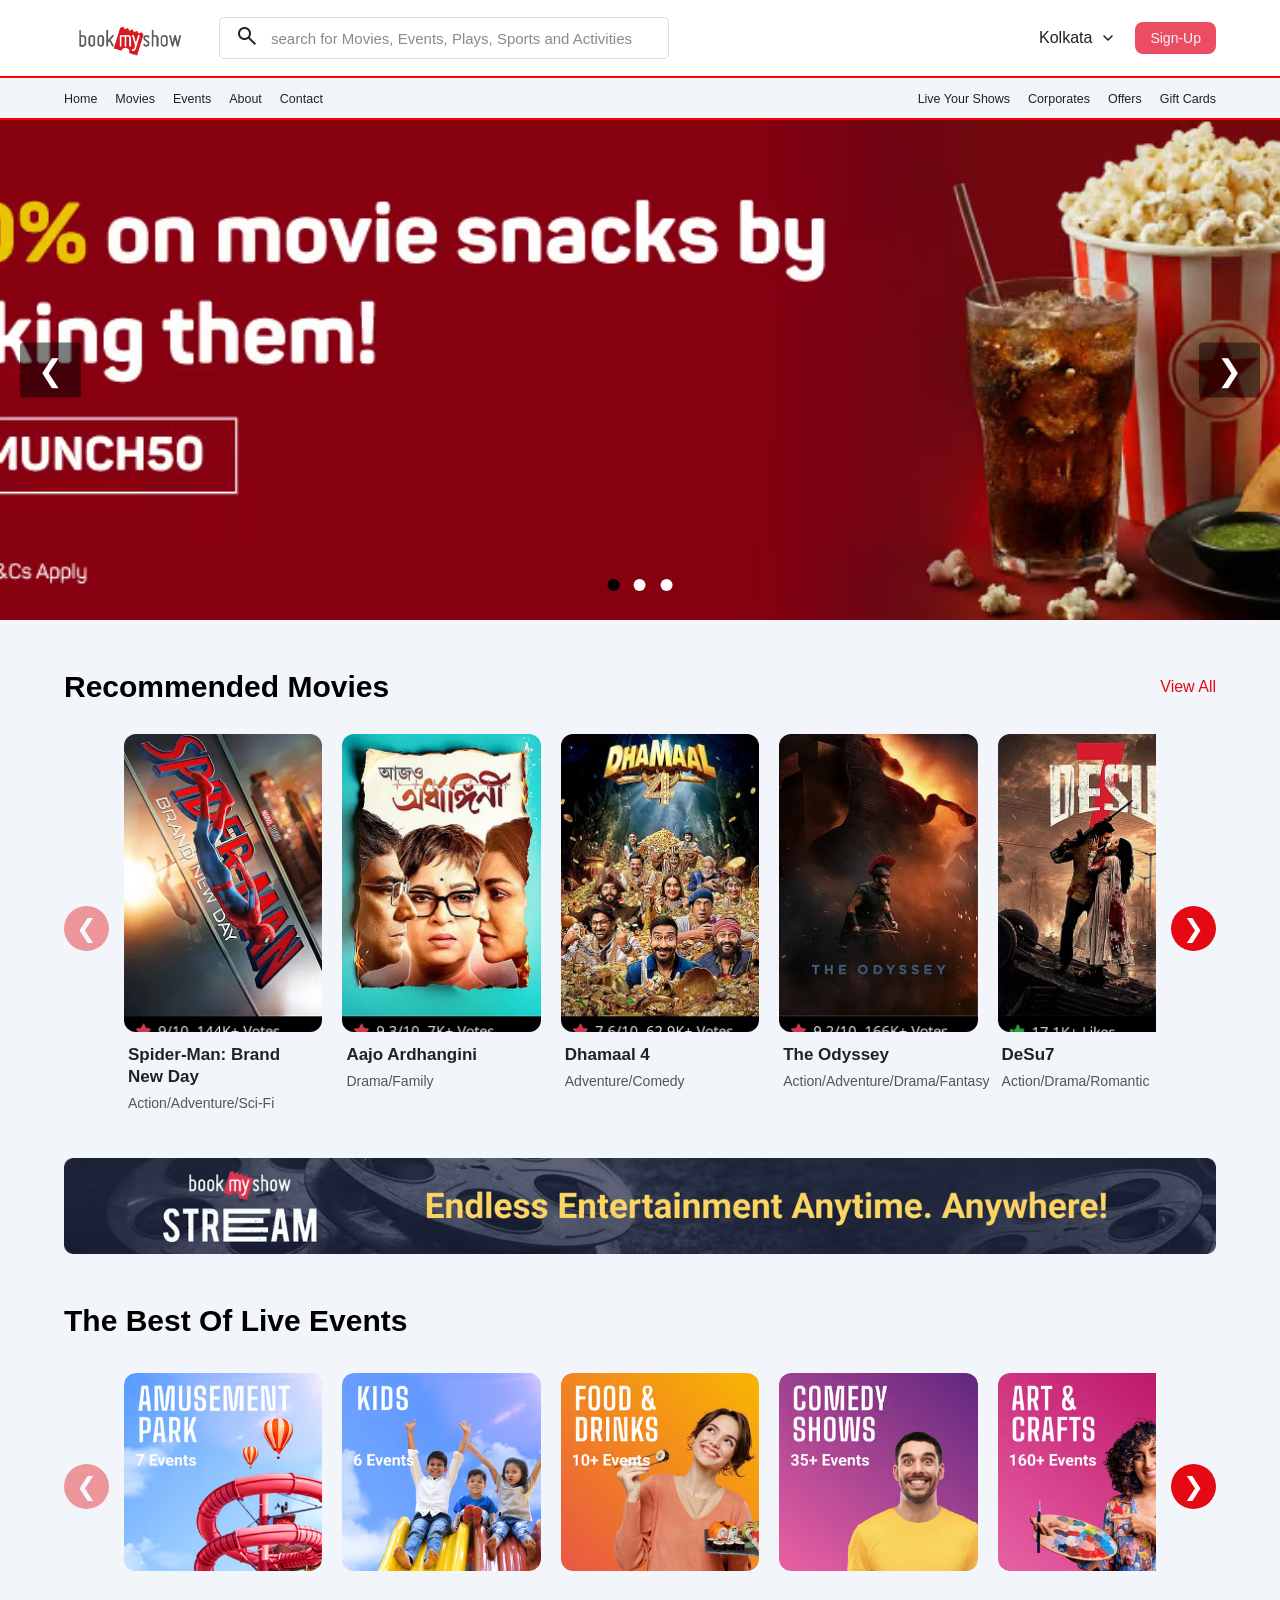
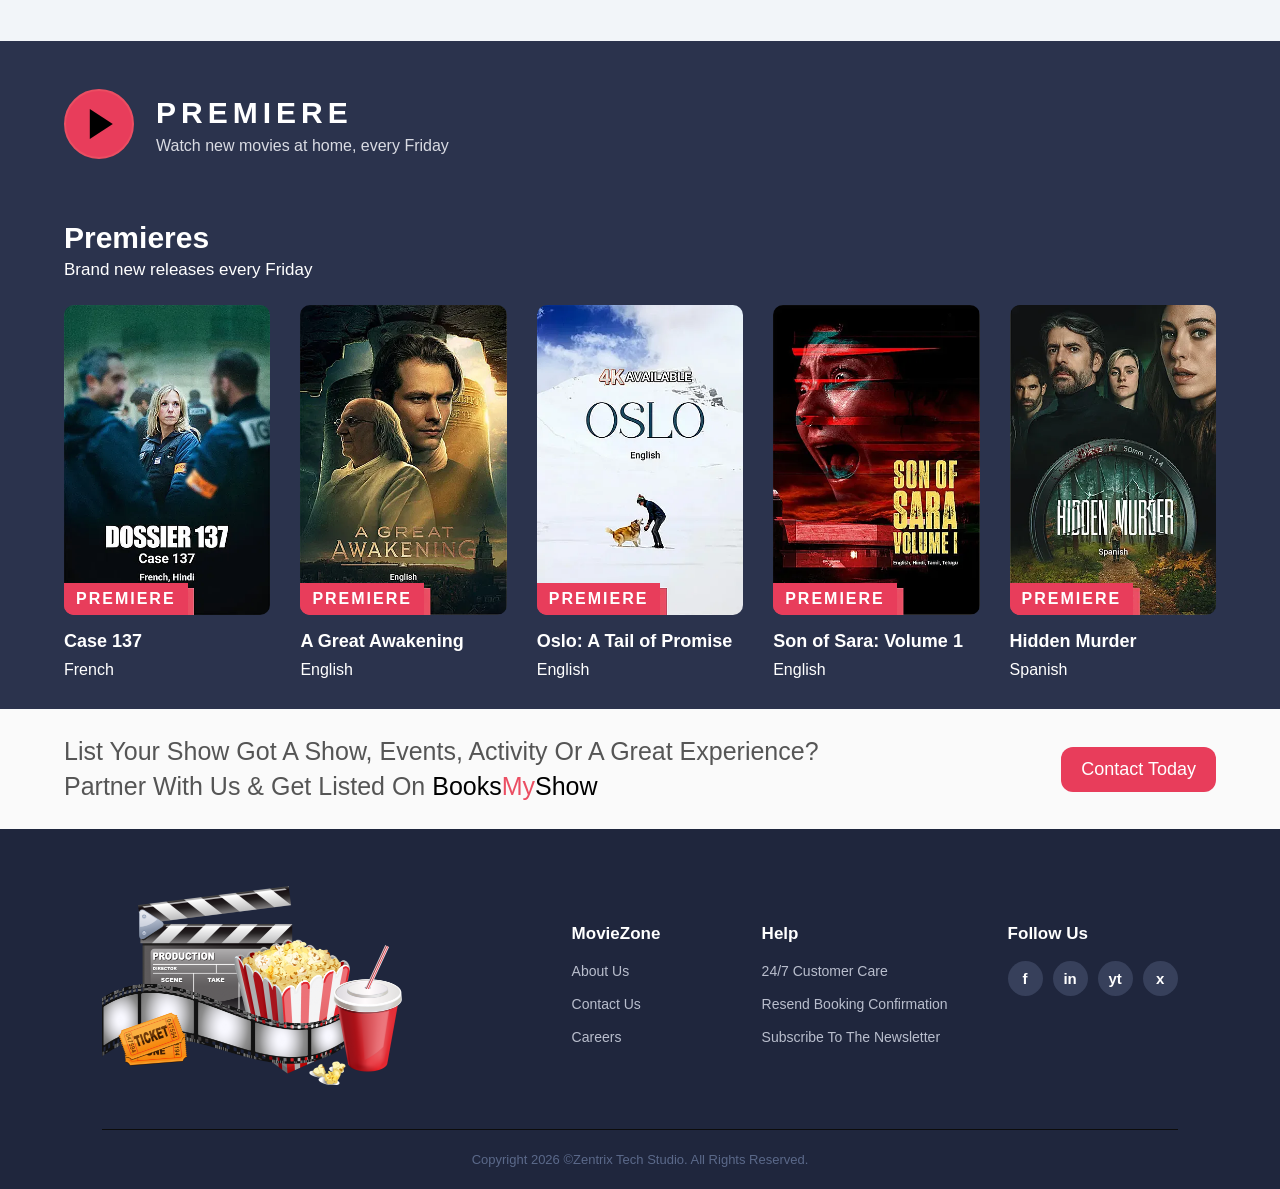
==== commit 4e95c2d0: "Remove target blank from links" ====
--- a/index.html
+++ b/index.html
@@ -62,10 +62,10 @@
             <div class="movieSide">
                 <ul class="navLinks">
                     <li><a href="./index.html">home</a></li>
-                    <li><a href="./movies.html" target="_blank">movies</a></li>
-                    <li><a href="./events.html"target="_blank">events</a></li>
-                    <li><a href="./about.html" target="_blank">about</a></li>
-                    <li><a href="./contact.html" target="_blank">contact</a></li>
+                    <li><a href="./movies.html">movies</a></li>
+                    <li><a href="./events.html">events</a></li>
+                    <li><a href="./about.html">about</a></li>
+                    <li><a href="./contact.html">contact</a></li>
                 </ul>
             </div>
 
--- a/style.css
+++ b/style.css
@@ -553,12 +553,15 @@
 
 .movie-container {
     display: flex;
-
     gap: 20px;
-
-    width: max-content;
-
+    width: 100%;
     transition: transform 0.5s ease;
+}
+
+.movies-section .movie-card {
+    flex: 0 0 calc((100% - 80px) / 5);
+    min-width: 0;
+    box-sizing: border-box;
 }
 
 
@@ -741,12 +744,15 @@
 
 .eventContainer {
     display: flex;
-
     gap: 20px;
-
-    width: max-content;
-
+    width: 100%;
     transition: transform 0.5s ease;
+}
+
+.eventCard {
+    flex: 0 0 calc((100% - 80px) / 5);
+    min-width: 0;
+    box-sizing: border-box;
 }
 
 
@@ -2151,13 +2157,13 @@
 
     /* Home movie carousel */
 
-    .movies-section .movie-card {
-        flex-basis: calc((100vw - 8vw - 120px) / 3);
-    }
-
-    .eventCard {
-        flex-basis: calc((100vw - 8vw - 120px) / 3);
-    }
+   .movies-section .movie-card {
+    flex-basis: calc((100% - 40px) / 3);
+}
+
+.eventCard {
+    flex-basis: calc((100% - 40px) / 3);
+}
 
 
     /* Premiere */
@@ -2381,7 +2387,7 @@
     }
 
     .movies-section .movie-card {
-        flex-basis: calc((100vw - 8vw - 72px) / 2);
+        flex-basis: calc((100% - 12px) / 2);
     }
 
     .movie-arrow,
@@ -2426,7 +2432,7 @@
     }
 
     .eventCard {
-        flex-basis: calc((100vw - 8vw - 72px) / 2);
+        flex-basis: calc((100% - 12px) / 2);
     }
 
 
@@ -2781,7 +2787,7 @@
     }
 
     .movies-section .movie-card {
-        flex-basis: calc((100vw - 8vw - 62px) / 2);
+        flex-basis: calc((100% - 10px) / 2);
     }
 
     .movie-info h3 {
@@ -2817,7 +2823,7 @@
     }
 
     .eventCard {
-        flex-basis: calc((100vw - 8vw - 62px) / 2);
+        flex-basis: calc((100% - 10px) / 2);
     }
 
 
